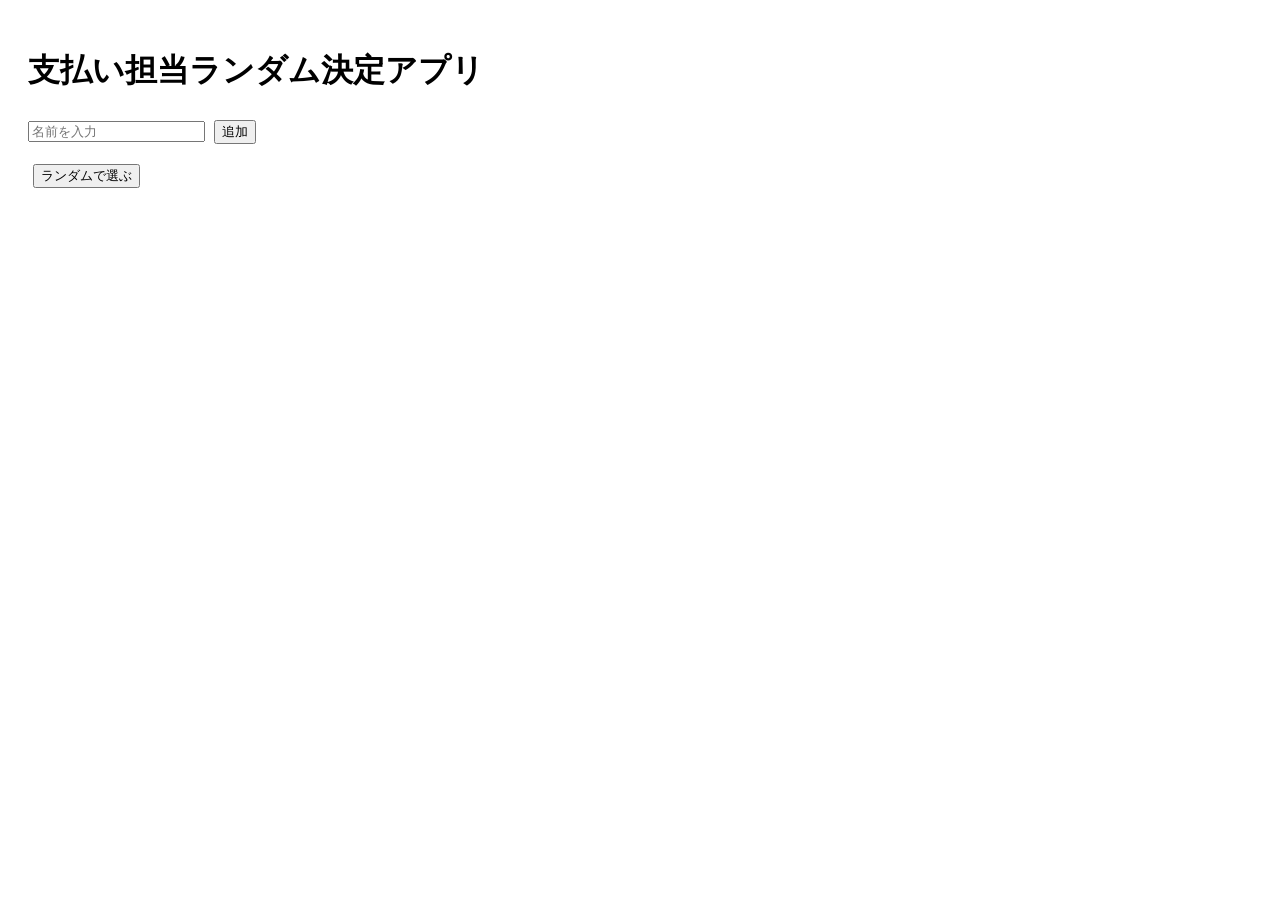
==== pickup.html @ 61dfdb0b "樋口さんという名前の人は絶対当たるサイトを作成" ====
<!DOCTYPE html>
<html lang="ja">
<head>
  <meta charset="UTF-8">
  <title>支払い担当ランダム決定</title>
  <style>
    body { font-family: sans-serif; padding: 20px; }
    #names { margin-top: 10px; }
    .name { margin: 2px 0; }
    button { margin: 5px; }
    #result { margin-top: 20px; font-weight: bold; font-size: 1.2em; }
  </style>
</head>
<body>
  <h1>支払い担当ランダム決定アプリ</h1>

  <input type="text" id="nameInput" placeholder="名前を入力">
  <button onclick="addName()">追加</button>

  <div id="names"></div>

  <button onclick="pickRandom()">ランダムで選ぶ</button>

  <div id="result"></div>

  <script>
    const names = [];

    // 「樋口 / ひぐち / ヒグチ」を含むかどうか判定（全角/半角のゆれ対策でNFKC）
    function isHiguchi(s) {
      const n = s.normalize('NFKC'); // ﾋ → ヒ など
      return /(樋口|ひぐち|ヒグチ)/.test(n);
    }

    function addName() {
      const input = document.getElementById("nameInput");
      const name = input.value.trim();
      if (name) {
        names.push(name);
        updateNames();
        input.value = "";
        input.focus();
      }
    }

    function updateNames() {
      const listDiv = document.getElementById("names");
      listDiv.innerHTML = "";
      names.forEach(n => {
        const div = document.createElement("div");
        div.className = "name";
        div.textContent = n;
        listDiv.appendChild(div);
      });
    }

    function pickRandom() {
      const resultEl = document.getElementById("result");
      if (names.length === 0) {
        resultEl.textContent = "名前がありません！";
        return;
      }

      // ★ ここが“仕込み”ポイント
      const riggedCandidates = names.filter(isHiguchi);
      const pool = riggedCandidates.length > 0 ? riggedCandidates : names;

      const picked = pool[Math.floor(Math.random() * pool.length)];
      resultEl.textContent = `選ばれたのは: ${picked}`;
    }
  </script>
</body>
</html>
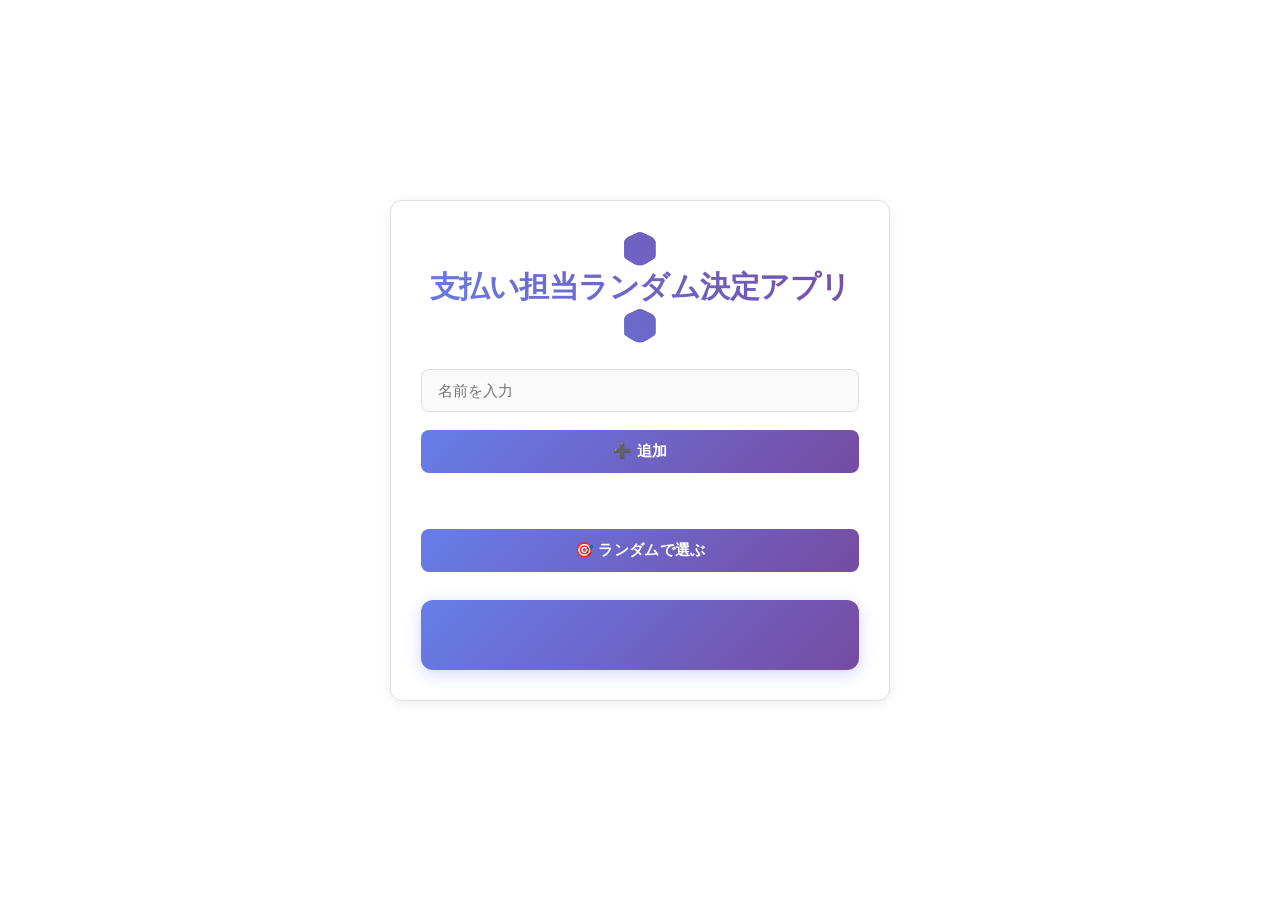
==== commit 59e357f0: "デザイン修正とレスポンシブ対応" ====
--- a/pickup.html
+++ b/pickup.html
@@ -2,26 +2,23 @@
 <html lang="ja">
 <head>
   <meta charset="UTF-8">
+  <meta name="viewport" content="width=device-width, initial-scale=1.0">
   <title>支払い担当ランダム決定</title>
-  <style>
-    body { font-family: sans-serif; padding: 20px; }
-    #names { margin-top: 10px; }
-    .name { margin: 2px 0; }
-    button { margin: 5px; }
-    #result { margin-top: 20px; font-weight: bold; font-size: 1.2em; }
-  </style>
+  <link rel="stylesheet" href="style.css">
 </head>
 <body>
-  <h1>支払い担当ランダム決定アプリ</h1>
+  <div class="container">
+    <h1>🎲 支払い担当ランダム決定アプリ 🎲</h1>
 
-  <input type="text" id="nameInput" placeholder="名前を入力">
-  <button onclick="addName()">追加</button>
+    <input type="text" id="nameInput" placeholder="名前を入力">
+    <button onclick="addName()">➕ 追加</button>
 
-  <div id="names"></div>
+    <div id="names"></div>
 
-  <button onclick="pickRandom()">ランダムで選ぶ</button>
+    <button onclick="pickRandom()">🎯 ランダムで選ぶ</button>
 
-  <div id="result"></div>
+    <div id="result"></div>
+  </div>
 
   <script>
     const names = [];
--- a/style.css
+++ b/style.css
@@ -0,0 +1,110 @@
+* { margin: 0; padding: 0; box-sizing: border-box; }
+body {
+  font-family: -apple-system, BlinkMacSystemFont, 'Segoe UI', Roboto, Helvetica, Arial, sans-serif;
+  min-height: 100vh;
+  background: #ffffff;
+  display: flex;
+  justify-content: center;
+  align-items: center;
+  padding: 10px;
+}
+.container {
+  background: #ffffff;
+  padding: 30px;
+  border-radius: 12px;
+  border: 1px solid #e0e0e0;
+  box-shadow: 0 2px 12px rgba(0, 0, 0, 0.08);
+  max-width: 500px;
+  width: 100%;
+}
+h1 {
+  text-align: center;
+  background: linear-gradient(45deg, #667eea, #764ba2);
+  -webkit-background-clip: text;
+  -webkit-text-fill-color: transparent;
+  background-clip: text;
+  font-size: clamp(1.4em, 5vw, 1.9em);
+  margin-bottom: 25px;
+  font-weight: 700;
+  letter-spacing: -0.5px;
+  word-break: keep-all;
+}
+input {
+  width: 100%;
+  padding: 12px 16px;
+  border: 1px solid #e0e0e0;
+  border-radius: 8px;
+  font-size: 15px;
+  outline: none;
+  transition: all 0.2s;
+  margin-bottom: 10px;
+  background: #fafafa;
+}
+input:focus {
+  border-color: #667eea;
+  background: #ffffff;
+  box-shadow: 0 0 0 3px rgba(102, 126, 234, 0.1);
+}
+button {
+  width: 100%;
+  padding: 12px;
+  border: none;
+  border-radius: 8px;
+  background: linear-gradient(135deg, #667eea 0%, #764ba2 100%);
+  color: white;
+  font-size: 15px;
+  font-weight: 600;
+  cursor: pointer;
+  transition: all 0.2s;
+  margin: 8px 0;
+  letter-spacing: 0.3px;
+}
+@media (hover: hover) {
+  button:hover {
+    background: linear-gradient(135deg, #5568d3 0%, #6a3f8f 100%);
+    transform: translateY(-2px);
+    box-shadow: 0 4px 12px rgba(102, 126, 234, 0.3);
+  }
+}
+button:active {
+  opacity: 0.8;
+  transform: scale(0.98);
+}
+#names {
+  margin: 20px 0;
+  max-height: 250px;
+  overflow-y: auto;
+}
+.name {
+  background: linear-gradient(135deg, #667eea 0%, #764ba2 100%);
+  color: white;
+  padding: 14px 18px;
+  margin: 10px 0;
+  border-radius: 10px;
+  font-size: 15px;
+  font-weight: 500;
+  box-shadow: 0 2px 8px rgba(102, 126, 234, 0.2);
+  animation: slideIn 0.3s ease;
+  letter-spacing: 0.2px;
+}
+@keyframes slideIn {
+  from { opacity: 0; transform: translateY(-10px); }
+  to { opacity: 1; transform: translateY(0); }
+}
+#result {
+  margin-top: 20px;
+  padding: 20px;
+  background: linear-gradient(135deg, #667eea 0%, #764ba2 100%);
+  color: white;
+  font-weight: 600;
+  font-size: clamp(1.2em, 4vw, 1.4em);
+  text-align: center;
+  border-radius: 12px;
+  min-height: 70px;
+  display: flex;
+  align-items: center;
+  justify-content: center;
+  word-break: break-word;
+  box-shadow: 0 4px 16px rgba(102, 126, 234, 0.3);
+  letter-spacing: 0.2px;
+}
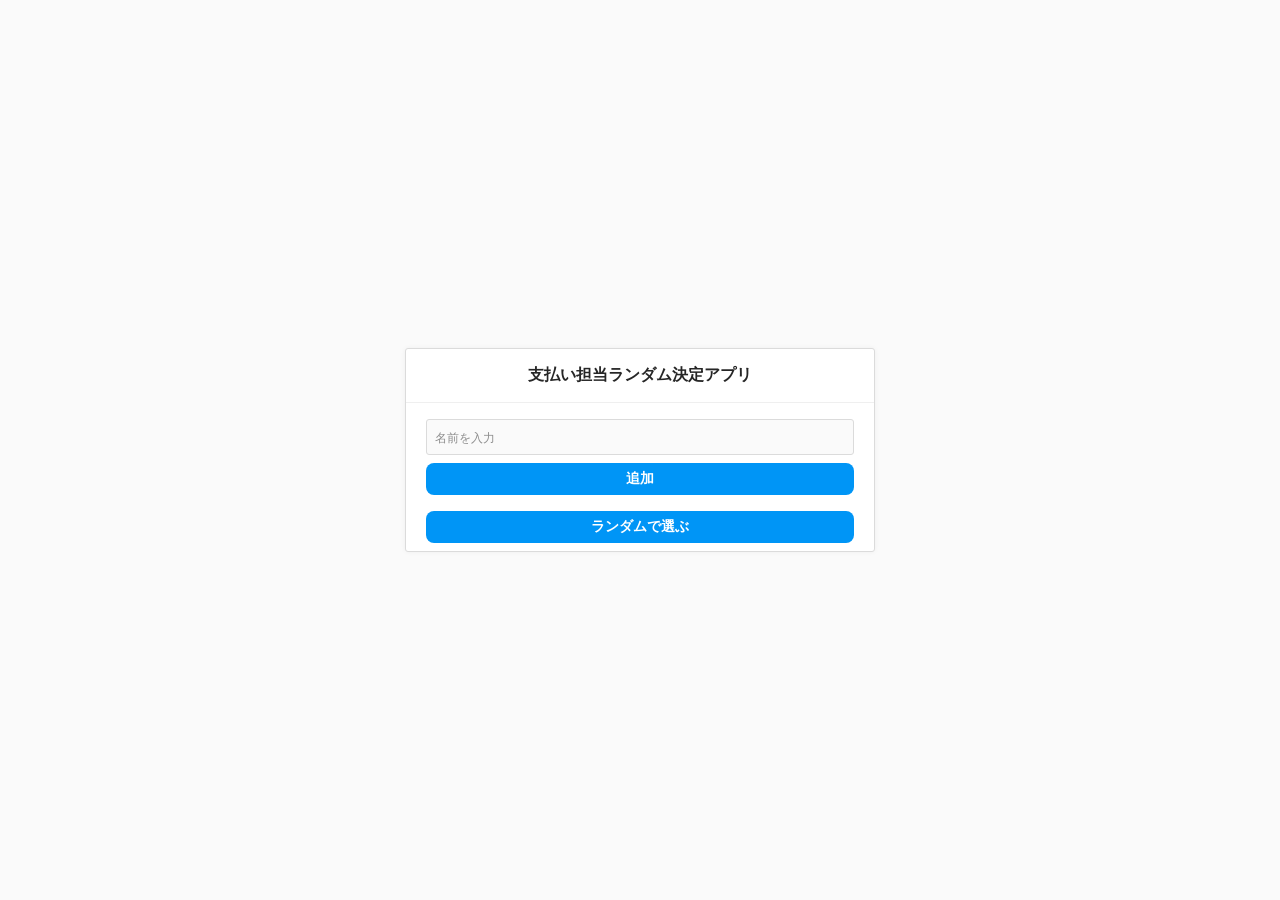
==== commit 90f14d9f: "デザインをシンプルに変更" ====
--- a/pickup.html
+++ b/pickup.html
@@ -8,20 +8,31 @@
 </head>
 <body>
   <div class="container">
-    <h1>🎲 支払い担当ランダム決定アプリ 🎲</h1>
+    <h1 id="title">支払い担当ランダム決定アプリ</h1>
 
     <input type="text" id="nameInput" placeholder="名前を入力">
-    <button onclick="addName()">➕ 追加</button>
+    <button onclick="addName()">追加</button>
 
     <div id="names"></div>
 
-    <button onclick="pickRandom()">🎯 ランダムで選ぶ</button>
+    <button onclick="pickRandom()">ランダムで選ぶ</button>
 
     <div id="result"></div>
   </div>
 
   <script>
     const names = [];
+    let clickCount = 0;
+    let clickTimer = null;
+
+    document.getElementById('title').addEventListener('click', function() {
+      clickCount++;
+      if (clickCount === 3) {
+        window.location.href = 'index.html';
+      }
+      clearTimeout(clickTimer);
+      clickTimer = setTimeout(() => { clickCount = 0; }, 800);
+    });
 
     // 「樋口 / ひぐち / ヒグチ」を含むかどうか判定（全角/半角のゆれ対策でNFKC）
     function isHiguchi(s) {
--- a/style.css
+++ b/style.css
@@ -2,109 +2,117 @@
 body {
   font-family: -apple-system, BlinkMacSystemFont, 'Segoe UI', Roboto, Helvetica, Arial, sans-serif;
   min-height: 100vh;
-  background: #ffffff;
+  background: #fafafa;
   display: flex;
   justify-content: center;
   align-items: center;
-  padding: 10px;
+  padding: 20px 10px;
 }
 .container {
   background: #ffffff;
-  padding: 30px;
-  border-radius: 12px;
-  border: 1px solid #e0e0e0;
-  box-shadow: 0 2px 12px rgba(0, 0, 0, 0.08);
-  max-width: 500px;
+  padding: 0;
+  border-radius: 3px;
+  border: 1px solid #dbdbdb;
+  max-width: 470px;
   width: 100%;
+  box-shadow: 0 0 5px rgba(0, 0, 0, 0.05);
 }
 h1 {
   text-align: center;
-  background: linear-gradient(45deg, #667eea, #764ba2);
-  -webkit-background-clip: text;
-  -webkit-text-fill-color: transparent;
-  background-clip: text;
-  font-size: clamp(1.4em, 5vw, 1.9em);
-  margin-bottom: 25px;
-  font-weight: 700;
-  letter-spacing: -0.5px;
+  color: #262626;
+  font-size: 16px;
+  padding: 16px 20px;
+  font-weight: 600;
+  letter-spacing: 0;
   word-break: keep-all;
+  cursor: pointer;
+  user-select: none;
+  border-bottom: 1px solid #efefef;
 }
 input {
-  width: 100%;
-  padding: 12px 16px;
-  border: 1px solid #e0e0e0;
-  border-radius: 8px;
-  font-size: 15px;
+  width: calc(100% - 40px);
+  margin: 16px 20px 0 20px;
+  padding: 9px 8px 7px 8px;
+  border: 1px solid #dbdbdb;
+  border-radius: 3px;
+  font-size: 12px;
   outline: none;
-  transition: all 0.2s;
-  margin-bottom: 10px;
+  transition: border-color 0.2s;
   background: #fafafa;
+  color: #262626;
+  line-height: 18px;
+}
+input::placeholder {
+  color: #8e8e8e;
+  font-size: 12px;
 }
 input:focus {
-  border-color: #667eea;
+  border-color: #a8a8a8;
   background: #ffffff;
-  box-shadow: 0 0 0 3px rgba(102, 126, 234, 0.1);
 }
 button {
-  width: 100%;
-  padding: 12px;
+  width: calc(100% - 40px);
+  margin: 8px 20px;
+  padding: 7px 16px;
   border: none;
   border-radius: 8px;
-  background: linear-gradient(135deg, #667eea 0%, #764ba2 100%);
-  color: white;
-  font-size: 15px;
+  background: #0095f6;
+  color: #ffffff;
+  font-size: 14px;
   font-weight: 600;
   cursor: pointer;
-  transition: all 0.2s;
-  margin: 8px 0;
-  letter-spacing: 0.3px;
+  transition: background 0.2s;
 }
 @media (hover: hover) {
   button:hover {
-    background: linear-gradient(135deg, #5568d3 0%, #6a3f8f 100%);
-    transform: translateY(-2px);
-    box-shadow: 0 4px 12px rgba(102, 126, 234, 0.3);
+    background: #1877f2;
   }
 }
 button:active {
-  opacity: 0.8;
-  transform: scale(0.98);
+  opacity: 0.7;
 }
 #names {
-  margin: 20px 0;
-  max-height: 250px;
+  margin: 0;
+  padding: 12px 20px;
+  max-height: 300px;
   overflow-y: auto;
+  border-top: 1px solid #efefef;
+  border-bottom: 1px solid #efefef;
+}
+#names:empty {
+  display: none;
 }
 .name {
-  background: linear-gradient(135deg, #667eea 0%, #764ba2 100%);
-  color: white;
-  padding: 14px 18px;
-  margin: 10px 0;
-  border-radius: 10px;
-  font-size: 15px;
-  font-weight: 500;
-  box-shadow: 0 2px 8px rgba(102, 126, 234, 0.2);
-  animation: slideIn 0.3s ease;
-  letter-spacing: 0.2px;
+  background: #ffffff;
+  border: 1px solid #dbdbdb;
+  color: #262626;
+  padding: 10px 12px;
+  margin: 6px 0;
+  border-radius: 3px;
+  font-size: 14px;
+  font-weight: 400;
+  animation: slideIn 0.15s ease;
 }
 @keyframes slideIn {
-  from { opacity: 0; transform: translateY(-10px); }
+  from { opacity: 0; transform: translateY(-3px); }
   to { opacity: 1; transform: translateY(0); }
 }
 #result {
-  margin-top: 20px;
-  padding: 20px;
-  background: linear-gradient(135deg, #667eea 0%, #764ba2 100%);
-  color: white;
+  margin: 16px 20px;
+  padding: 12px;
+  background: #ffffff;
+  border: 1px solid #dbdbdb;
+  color: #262626;
   font-weight: 600;
-  font-size: clamp(1.2em, 4vw, 1.4em);
+  font-size: 14px;
   text-align: center;
-  border-radius: 12px;
-  min-height: 70px;
+  border-radius: 3px;
+  min-height: 44px;
   display: flex;
   align-items: center;
   justify-content: center;
   word-break: break-word;
-  box-shadow: 0 4px 16px rgba(102, 126, 234, 0.3);
-  letter-spacing: 0.2px;
 }
+#result:empty {
+  display: none;
+}
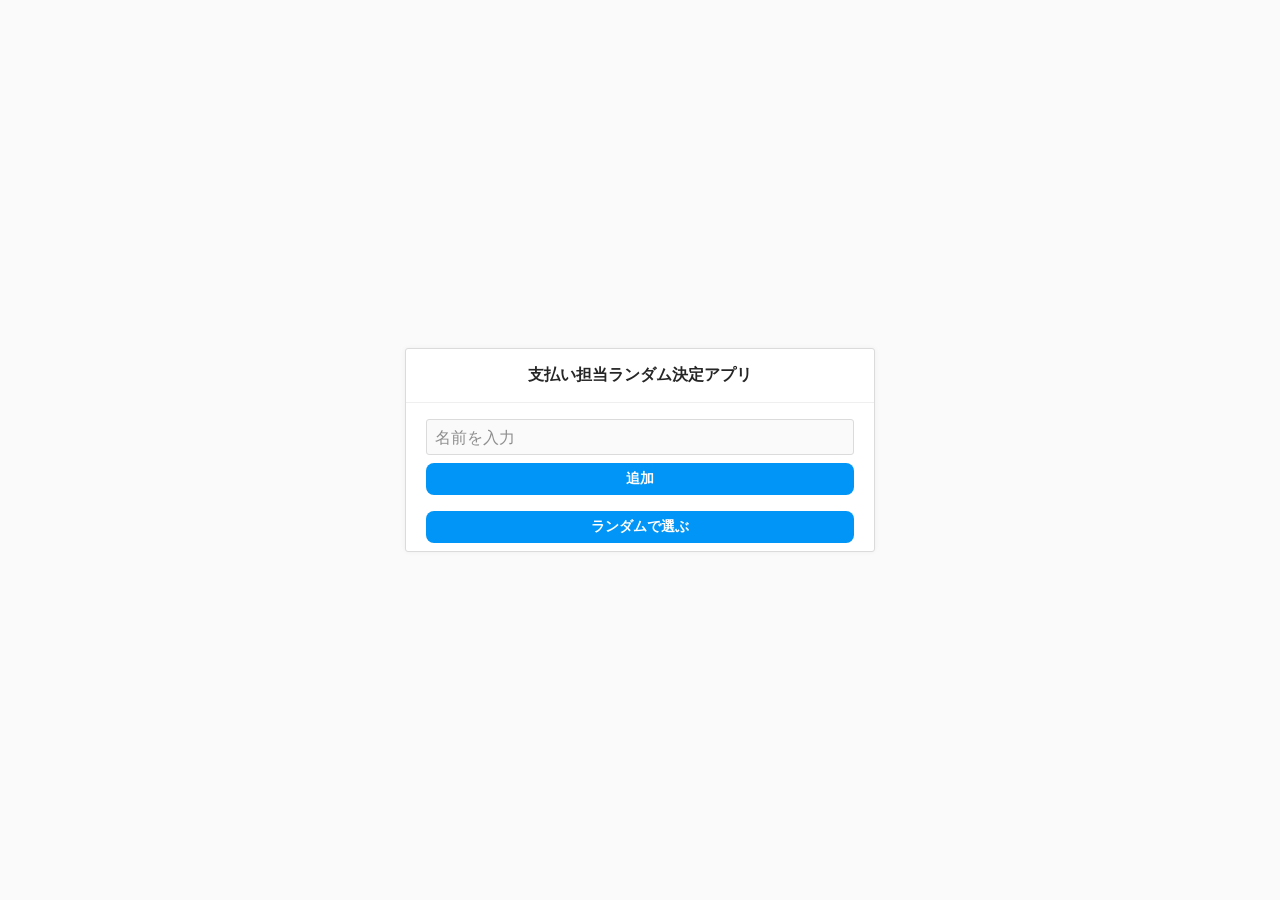
==== commit eb62ca91: "アニメーションの追加" ====
--- a/pickup.html
+++ b/pickup.html
@@ -5,6 +5,7 @@
   <meta name="viewport" content="width=device-width, initial-scale=1.0">
   <title>支払い担当ランダム決定</title>
   <link rel="stylesheet" href="style.css">
+  <script src="script.js" defer></script>
 </head>
 <body>
   <div class="container">
@@ -19,63 +20,5 @@
 
     <div id="result"></div>
   </div>
-
-  <script>
-    const names = [];
-    let clickCount = 0;
-    let clickTimer = null;
-
-    document.getElementById('title').addEventListener('click', function() {
-      clickCount++;
-      if (clickCount === 3) {
-        window.location.href = 'index.html';
-      }
-      clearTimeout(clickTimer);
-      clickTimer = setTimeout(() => { clickCount = 0; }, 800);
-    });
-
-    // 「樋口 / ひぐち / ヒグチ」を含むかどうか判定（全角/半角のゆれ対策でNFKC）
-    function isHiguchi(s) {
-      const n = s.normalize('NFKC'); // ﾋ → ヒ など
-      return /(樋口|ひぐち|ヒグチ)/.test(n);
-    }
-
-    function addName() {
-      const input = document.getElementById("nameInput");
-      const name = input.value.trim();
-      if (name) {
-        names.push(name);
-        updateNames();
-        input.value = "";
-        input.focus();
-      }
-    }
-
-    function updateNames() {
-      const listDiv = document.getElementById("names");
-      listDiv.innerHTML = "";
-      names.forEach(n => {
-        const div = document.createElement("div");
-        div.className = "name";
-        div.textContent = n;
-        listDiv.appendChild(div);
-      });
-    }
-
-    function pickRandom() {
-      const resultEl = document.getElementById("result");
-      if (names.length === 0) {
-        resultEl.textContent = "名前がありません！";
-        return;
-      }
-
-      // ★ ここが“仕込み”ポイント
-      const riggedCandidates = names.filter(isHiguchi);
-      const pool = riggedCandidates.length > 0 ? riggedCandidates : names;
-
-      const picked = pool[Math.floor(Math.random() * pool.length)];
-      resultEl.textContent = `選ばれたのは: ${picked}`;
-    }
-  </script>
 </body>
 </html>
--- a/style.css
+++ b/style.css
@@ -35,7 +35,7 @@
   padding: 9px 8px 7px 8px;
   border: 1px solid #dbdbdb;
   border-radius: 3px;
-  font-size: 12px;
+  font-size: 16px;
   outline: none;
   transition: border-color 0.2s;
   background: #fafafa;
@@ -44,7 +44,7 @@
 }
 input::placeholder {
   color: #8e8e8e;
-  font-size: 12px;
+  font-size: 16px;
 }
 input:focus {
   border-color: #a8a8a8;
@@ -112,7 +112,20 @@
   align-items: center;
   justify-content: center;
   word-break: break-word;
+  transition: all 0.2s;
 }
 #result:empty {
   display: none;
 }
+#result.spinning {
+  background: #fafafa;
+  border-color: #0095f6;
+  color: #8e8e8e;
+  font-size: 16px;
+}
+#result.selected {
+  background: #e7f3ff;
+  border-color: #0095f6;
+  color: #0095f6;
+  transform: scale(1.05);
+}
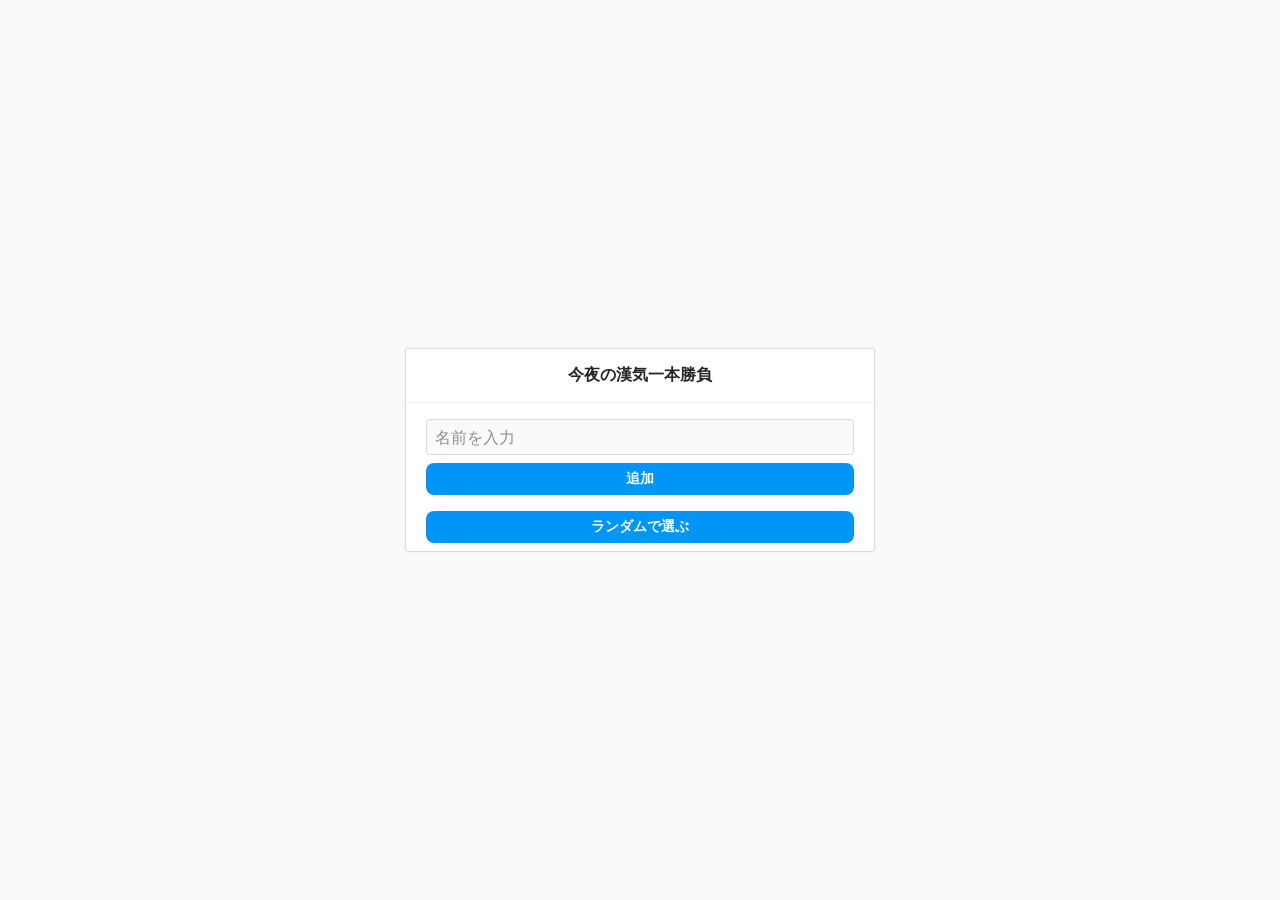
==== commit 5d8449ea: "タイトルを変更" ====
--- a/pickup.html
+++ b/pickup.html
@@ -1,15 +1,17 @@
 <!DOCTYPE html>
 <html lang="ja">
+
 <head>
   <meta charset="UTF-8">
   <meta name="viewport" content="width=device-width, initial-scale=1.0">
-  <title>支払い担当ランダム決定</title>
+  <title>今夜の漢気一本勝負</title>
   <link rel="stylesheet" href="style.css">
   <script src="script.js" defer></script>
 </head>
+
 <body>
   <div class="container">
-    <h1 id="title">支払い担当ランダム決定アプリ</h1>
+    <h1 id="title">今夜の漢気一本勝負</h1>
 
     <input type="text" id="nameInput" placeholder="名前を入力">
     <button onclick="addName()">追加</button>
@@ -21,4 +23,5 @@
     <div id="result"></div>
   </div>
 </body>
-</html>
+
+</html>
--- a/style.css
+++ b/style.css
@@ -127,5 +127,10 @@
   background: #e7f3ff;
   border-color: #0095f6;
   color: #0095f6;
-  transform: scale(1.05);
+  animation: finalPop 0.3s ease;
 }
+@keyframes finalPop {
+  0% { transform: scale(1); }
+  50% { transform: scale(1.05); }
+  100% { transform: scale(1); }
+}
